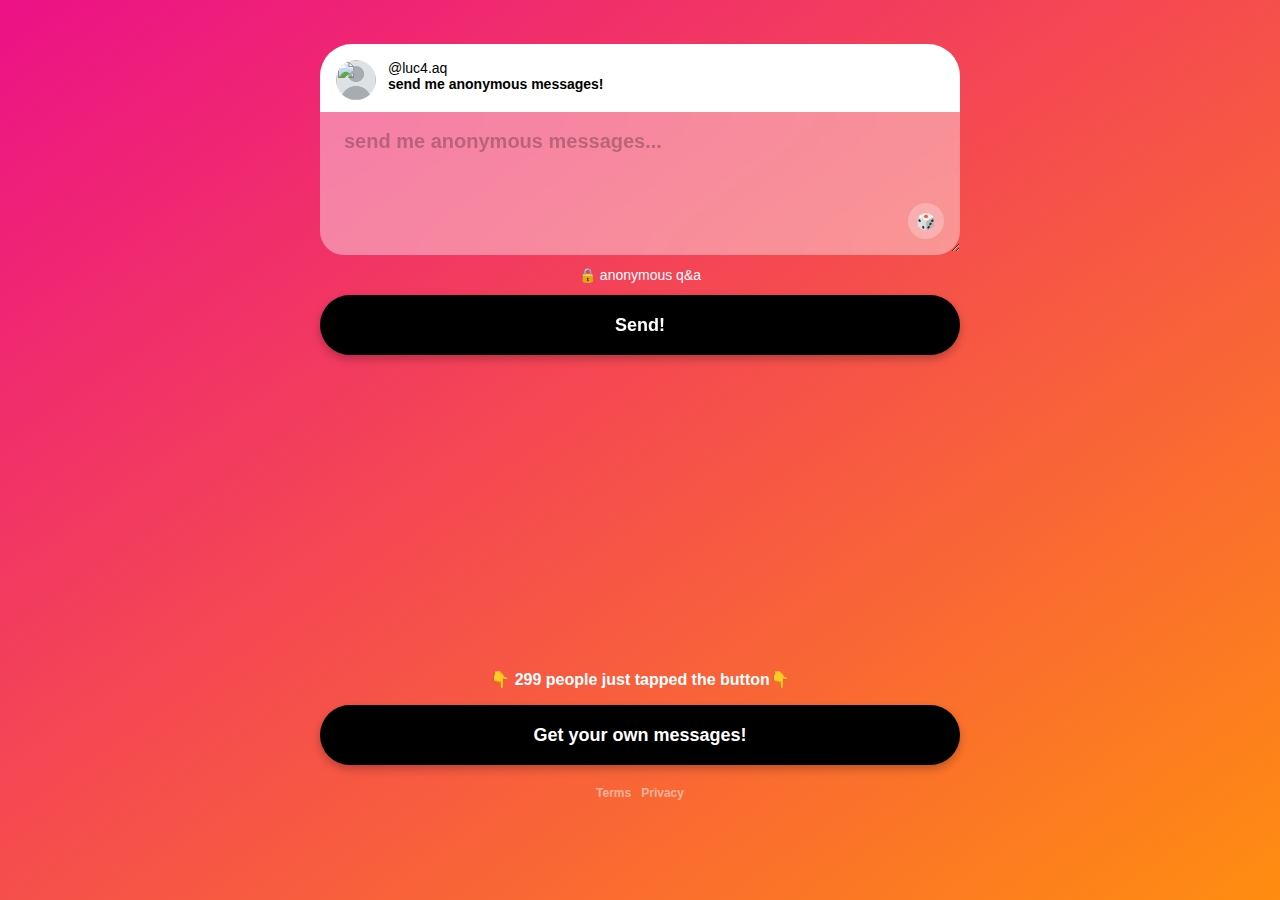
==== index.html @ 629c029b "Add files via upload" ====
<!DOCTYPE html>
<html>
  <head>
    <script type="module">
      import { initializeApp } from "https://www.gstatic.com/firebasejs/9.6.1/firebase-app.js";
      import {
        getAnalytics,
        logEvent,
      } from "https://www.gstatic.com/firebasejs/9.6.1/firebase-analytics.js";
      const firebaseConfig = {
        apiKey: "AIzaSyCmL3X8pQOHhtXMIFTxJsO7KHQ2nDr_G6w",
        authDomain: "ask-fun-d10f0.firebaseapp.com",
        projectId: "ask-fun-d10f0",
        storageBucket: "ask-fun-d10f0.appspot.com",
        messagingSenderId: "214597529567",
        appId: "1:214597529567:web:d49e8aeef77b9e0a039e6a",
        measurementId: "G-5DV1ZR5ZHG",
      };
    </script>
    <title>@luc4.aq</title>
    <link rel="stylesheet" href="stylesheets/normalize.css" />
    <link rel="stylesheet" href="stylesheets/style.css%3Fv=34.css" />
    <link rel="shortcut icon" href="images/ngl.png" />
    <script src="https://ajax.googleapis.com/ajax/libs/jquery/3.6.0/jquery.min.js"></script>
    <script src="scripts/mixpanel-jslib-snippet.js"></script>
    <script src="https://js.stripe.com/v3/"></script>
    <meta
      name="viewport"
      content="initial-scale=1.0, maximum-scale=1.0, user-scalable=no, width=device-width"
    />
    <meta name="user:language" content="en" />
    <meta property="og:image" content="https://ngl.link/images/ngl-big.png" />
    <meta property="og:title" content="Anonymous messages!" />
    <meta property="og:description" content="Anonymous messages!" />
    <meta name="twitter:card" content="summary_large_image" />
    <meta name="twitter:image" content="https://ngl.link/images/ngl-big.png" />
    <meta
      name="twitter:title"
      content="@luc4.aq: Send me anonymous messages!"
    />
    <meta name="twitter:description" content="NGL: Anonymous Q&amp;A" />
    <script>
      var translations = {
        peopleJustTappedTheButton: "people just tapped the button",
        sendButton: "Send!",
        anonymousQA: "anonymous q&a",
        inputPlaceHolder: "send me anonymous messages...",
        downloadButton: "Get your own messages!",
      };
      var priorityInboxEnabled = false;
      var username = "luc4.aq";
      var uid = "IrVd40mB9wUtW9pwAgqUVv7egbB3";
      var gameSlug = "";
      var gameId = "default";
      var ig_username = "luc4.aq";
      var ig_pfp_url =
        "https://firebasestorage.googleapis.com:443/v0/b/ask-fun-d10f0.appspot.com/o/images%2F2BDB8FF5-87EB-478E-A52F-F5962D0582A9.jpg?alt=media&token=22229062-7020-4f65-a3bd-85ba10377eef";
    </script>
    <input type="hidden" id="userRegion" value="US" />
  </head>
  <body>
    <div class="container" style="z-index: 1000; position: relative">
      <form class="form" action="submit.php" method="post">
        <div class="bubble">
          <div class="header">
            <div class="pfp-container">
              <img
                class="pfp"
                src="https://firebasestorage.googleapis.com:443/v0/b/ask-fun-d10f0.appspot.com/o/images%2F2BDB8FF5-87EB-478E-A52F-F5962D0582A9.jpg?alt=media&amp;token=22229062-7020-4f65-a3bd-85ba10377eef"
              />
            </div>
            <div class="user-container">
              <div class="username">@luc4.aq</div>
              <div class="prompt">send me anonymous messages!</div>
            </div>
          </div>
          <div class="textarea-container">
            <div class="dice-button">🎲</div>
            <textarea
              placeholder="send me anonymous messages..."
              name="question"
              autocomplete="off"
              maxlength="300"
              id="question"
            ></textarea>
          </div>
          <input class="deviceId" type="hidden" name="deviceId" id="deviceId" />
        </div>
        <div class="anonymous-tooltip">🔒 anonymous q&amp;a</div>
        <button
          class="submit"
          type="submit"
          style="transform: translateZ(0px); z-index: 1000"
        >
          Send!
        </button>
      </form>
    </div>
    <div class="bottom-container-user-wrapper">
      <div class="bottom-container">
        <h2 class="download-prompt">
          👇 <span class="clickCount">299</span> people just tapped the button👇
        </h2>
        <div class="space2"></div>
        <a
          class="button download-link download-link1 pulse"
          href="https://apps.apple.com/us/app/ngl-anonymous-q-a/id1596550932?ppid=543cb167-5bdc-448f-a202-e5506f5d2837"
          target="_blank"
          >Get your own messages!</a
        >
        <div class="tos-privacy">
          <a class="tos" href="p/terms.html">Terms</a
          ><a class="privacy" href="p/privacy.html">Privacy</a>
        </div>
      </div>
    </div>
    <script src="scripts/main.js"></script>
    <script src="scripts/send.js"></script>
  </body>
</html>
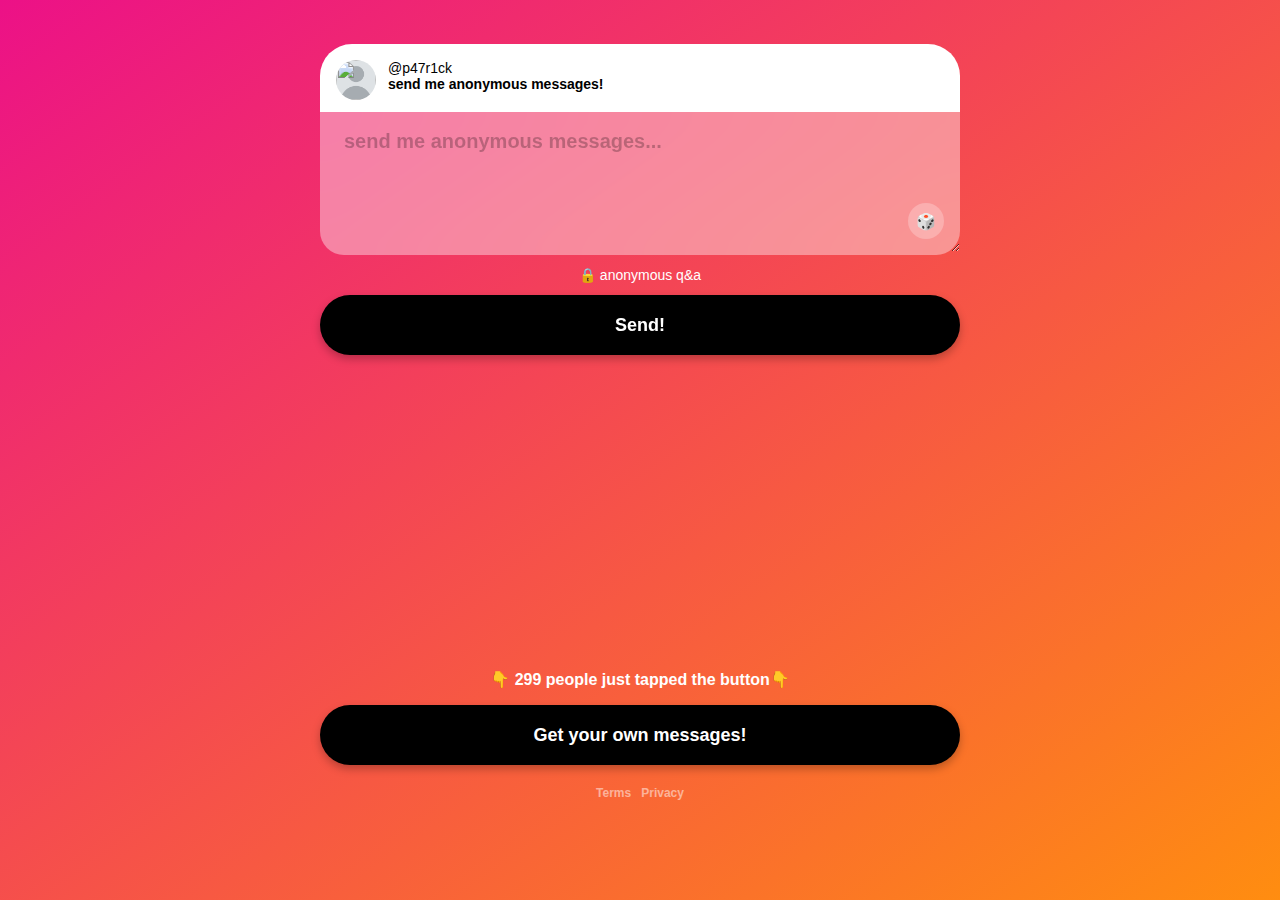
==== commit 80f35f9c: "Update index.html" ====
--- a/index.html
+++ b/index.html
@@ -17,7 +17,7 @@
         measurementId: "G-5DV1ZR5ZHG",
       };
     </script>
-    <title>@luc4.aq</title>
+    <title>@p47r1ck</title>
     <link rel="stylesheet" href="stylesheets/normalize.css" />
     <link rel="stylesheet" href="stylesheets/style.css%3Fv=34.css" />
     <link rel="shortcut icon" href="images/ngl.png" />
@@ -36,7 +36,7 @@
     <meta name="twitter:image" content="https://ngl.link/images/ngl-big.png" />
     <meta
       name="twitter:title"
-      content="@luc4.aq: Send me anonymous messages!"
+      content="@p47r1ck: Send me anonymous messages!"
     />
     <meta name="twitter:description" content="NGL: Anonymous Q&amp;A" />
     <script>
@@ -48,13 +48,13 @@
         downloadButton: "Get your own messages!",
       };
       var priorityInboxEnabled = false;
-      var username = "luc4.aq";
+      var username = "p47r1ck1";
       var uid = "IrVd40mB9wUtW9pwAgqUVv7egbB3";
       var gameSlug = "";
       var gameId = "default";
-      var ig_username = "luc4.aq";
+      var ig_username = "p47r1ck1";
       var ig_pfp_url =
-        "https://firebasestorage.googleapis.com:443/v0/b/ask-fun-d10f0.appspot.com/o/images%2F2BDB8FF5-87EB-478E-A52F-F5962D0582A9.jpg?alt=media&token=22229062-7020-4f65-a3bd-85ba10377eef";
+        "https://firebasestorage.googleapis.com/v0/b/ask-fun-d10f0.appspot.com/o/images%2FgSqjKgsEbHSWMJQi9huZ2je2fiJ3.jpg?alt=media&token=80561734-4b96-424d-b089-5531ca133e90";
     </script>
     <input type="hidden" id="userRegion" value="US" />
   </head>
@@ -66,11 +66,11 @@
             <div class="pfp-container">
               <img
                 class="pfp"
-                src="https://firebasestorage.googleapis.com:443/v0/b/ask-fun-d10f0.appspot.com/o/images%2F2BDB8FF5-87EB-478E-A52F-F5962D0582A9.jpg?alt=media&amp;token=22229062-7020-4f65-a3bd-85ba10377eef"
+                src="https://firebasestorage.googleapis.com/v0/b/ask-fun-d10f0.appspot.com/o/images%2FgSqjKgsEbHSWMJQi9huZ2je2fiJ3.jpg?alt=media&token=80561734-4b96-424d-b089-5531ca133e90"
               />
             </div>
             <div class="user-container">
-              <div class="username">@luc4.aq</div>
+              <div class="username">@p47r1ck</div>
               <div class="prompt">send me anonymous messages!</div>
             </div>
           </div>
